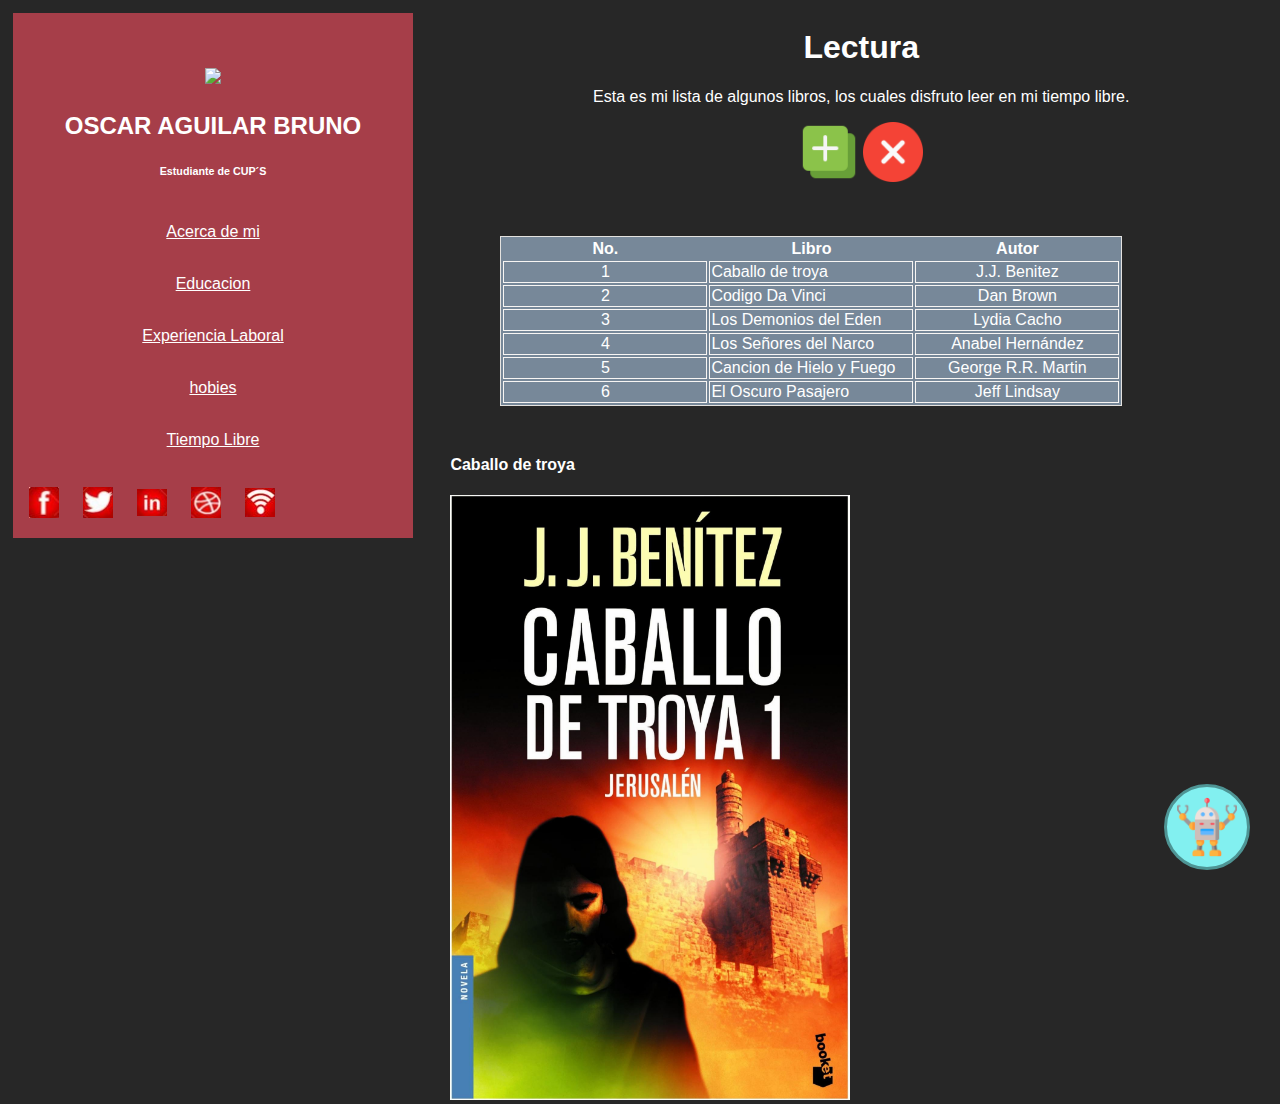
==== index2.html @ a336d6d7 "holaIA" ====
<!DOCTYPE html>
<html lang="en">
<head>
    <meta charset="UTF-8">
    <meta http-equiv="X-UA-Compatible" content="IE=edge">
    <meta name="viewport" content="width=device-width, initial-scale=1.0">
    <title>HOBIES</title>
    <link rel="stylesheet" href="css/estilo.css">
    <link rel="stylesheet" href="css/estilomenu.css">
    <link rel="stylesheet" href="css/estilotabla.css">
    <link rel="stylesheet" href="css/estiloschat.css">
    
</head>
<body>

    <div class="contenedorchatbot">
        <img class="btnchatbot" src="img/robot.png">
    </div>

    <div class="cuadrochatbot">
        <div>
            <img class="btncerrar" src="img/eliminare.png">
        </div>
        <div class="encabezadochatbot">
            <h4 class="encabezadochat">Bienvenido</h4>
        </div>
        <div class="chatchatbot">
            <h4>En que te puedo servir</h4>
        </div>
        <div class="escriturachatbot">
            <input class="mensajes" type="text">
            <img src="img/enviar.png" class="btnenviar">
        </div>
    </div>



    <div class="izquierda">
        
        <table class="rojo">
            <tr class="rosa" >                                                  

            </tr> 
            <tr >                                    
                <td > 
                    <div CLASS="fotos">
                        <img id="foto" src="img/imagen2.png" >
                    </div>
                    
                </td>    
            </tr>

            <tr>
                <td><h2>OSCAR AGUILAR BRUNO</h2>
                    <h6>Estudiante de CUP´S</h6></td>
            </tr>  
            <tr>
                
            </tr>  
            <tr id="fila1" class="no" href="index.html">
                <td > <a href="index.html">Acerca de mi</a></td>
            </tr>
            <tr id="fila2" class="no" href="index3.html"> 
                <td><a href="index3.html">Educacion</a></td>
            </tr>
            <tr id="fila3" class="no" href="index4.html">
                <td><a href="index4.html">Experiencia Laboral</a></td>
            </tr>

            <tr id="fila3.1" class="no" href="index2.html">
                <td> <a href="index2.html">hobies</a> </td>
            
            <tr id="fila3.2" class="no" href="index5.html"> 
                    <td><a href="index5.html">Tiempo Libre</a></td>
            </tr>
          


            
                                    
            
            </tr>

            <tr id="fila5" class="iconos">
                <td>
                    <table>
                        <td class="esp">

                        </td>
                       
                        <table>            
                            <tr class="tamaño"> <td><a href="https://www.facebook.com" target="_blank"><img src="img/facebook.jpg" ></a> </td><td><a href="https://www.facebook.com" target="_blank"><img src="img/twitter.jpg" ></a></td><td><a href="https://www.facebook.com" target="_blank"><img src="img/in.jpg" ></a></td><td><a href="https://www.facebook.com" target="_blank"><img src="img/balon.jpg" ></a> <td><a href="https://www.facebook.com" target="_blank"><img src="img/wifi.jpg" ></a> </td></tr>
                    </table>

                    </table>
                </td>
            </tr>
        </table>                             


    </div>

    <div class="derecha">
                
        <div class="contenido">
            <h1>Lectura</h1>
            <p>Esta es mi lista de algunos libros, los cuales disfruto leer en mi tiempo libre.</p>
            <div class="contenedorbotones">
                <img class="btnagregar" src="img/añadir.png" alt="">
                <img class="btneliminar" src="img/eliminare.png" alt="">
            </div>
    
            <div class="contenedortabla">
                <table class="tabla">
                    <tr><th>No.</th><th>Libro</th><th>Autor</th></tr>
                    <tr class="fila"><td>1</td><td class="cent">Caballo de troya</td><td>J.J. Benitez</td></tr>
                    <tr class="fila"><td>2</td><td class="cent">Codigo Da Vinci</td><td>Dan Brown</td></tr>
                    <tr class="fila"><td>3</td><td class="cent">Los Demonios del Eden</td><td>Lydia Cacho</td></tr>
                    <tr class="fila"><td>4</td><td class="cent">Los Señores del Narco</td><td>Anabel Hernández</td></tr>
                    <tr class="fila"><td>5</td><td class="cent">Cancion de Hielo y Fuego</td><td>George R.R. Martin</td></tr>
                    <tr class="fila"><td>6</td><td class="cent">El Oscuro Pasajero</td><td>Jeff Lindsay</td></tr>
    
                </table>
             
    
            </div>         
    
        </div>

        <div class="contenedorimagen">
            <h4>Caballo de troya</h4>
            <img class="imagen" src="img/descarga.jpg" alt="">
        </div>
        
    
    </div>

    
    <script src="js//compo.js"></script>
    <script src="js/comportamiento.js"></script>
    
</body>
</html>
---- css/estilo.css ----
.izquierda {
    width: 30%;
    height: 600px;
    float: left;
    margin: 5px;
   position: fixed;
}
.derecha {
    
    width: 65%;
    float: right;
}


body{
    background-color: #272727;
    color: white;
    font-family: Arial, Helvetica, sans-serif;    
}

div.iconos{
    padding: 5px;
}

h1{
    text-align: center;
}

h2{
    text-align: center;
}

h5{
    text-align: center;
}
table.rojo{
    background-color: #a63e49;
    text-align: center;    
    width: 400px;
}
p{
    text-align: center;
}

tr.rosa{
height: 50px;

}

.colum p{
    width: 500px;
    text-align: justify;
}

.colum img {
    width: 500px;
    height: 250px;
}


td.espacio{
    width: 60px;
    height: 40px;
}
td.esp{
    width: 60px;
}

td.esp2{
    width: 40px;
}

td.cono{
    background-color: rgb(116, 103, 103);
    width: 510px;
}

table.titulos{
    text-align: center;
}
tr.si{
    width: 50px;
    height: 50px;
}
tr.no{
    width: 70px;
    height: 50px;
    text-shadow: hotpink;
}
tr.esp{
  height: 30px;
}

table.negro{    
    text-align: justify;
    
}

td#foto{    
    max-width:20px; 
    max-height:20px   
}

div.contenedordebotones{
    
    color: white;
}


tr.si{
    background-color: #ebe7e7;
    color: rgb(172, 47, 134);
    height: 70px;
}


tr.no:hover{
    background-color: #ebe7e7;
    color: rgb(172, 47, 134);
    height: 70px;
}

hr.rojo{
    border-color: red;
    background-color: red;
    width: 60px;
    height: 2px;
}


div.contenedorbotones{
    color: white;
    text-align: center;
   
}

tr.resaltar:hover{    
    background-color: deeppink;
}

tr.resaltar{    
    background-color: cadetblue;       
    height: 100px;
}

td.resaltar{
width: 150px;
background-color: rgb(50, 155, 50);

}

div.contenedorinformacion{
background-color: rgb(68, 32, 15);
width: 700px;
}

img#contenedorImagen{
    
    width: 270px;
}
img.derecha{
    
    width: 30px;
    height: 50px;
}
.contenedordeboton img{
    width: 100px;
    margin: 20px;

}
.contenedordeboton img:hover{
    transform: scale(1.1);
    
}

a{
    color: white;

}

a:hover {
    color: brown;
}

.ico img:hover {
    background-color: rgb(122, 122, 122);
}

.años {
    font-size: 50px;
    text-align: center;    
}
---- css/estilomenu.css ----
.menu {
    background-color: red;
    width: 300px;
    padding: 15px;
    text-align: center;
    color: cornsilk;
    float: left;
    margin: 10px;
}

.menu img {
    width: 200px;
}

.fotos img {
    width: 200px;

}

menu li:hover{
    background-color: indianred;
    height: 50px;
}

.tamaño img{
    text-align: center;
    width: 30px;
    margin: 10px;
}

.tamaño img:hover {
    
    transform: scale(1.4);
}
---- css/estilotabla.css ----
/*.contenido {
    background-color: lightseagreen;
    
}*/

.contenedorbotones img{
    width: 60px;    
}

.contenedorbotones img:hover {
    transform: scale(1.1);
}


.contenedorimagen img {
    width: 400px;  
    text-align: center;  
}



.contenedortabla td {
    border: white 1px solid;
}

.tabla {
    
    margin: 50px;
    background-color: lightslategray;
    border: rgb(228, 226, 223) 1px solid;
    text-align: center;
}


.fila td {
    border: rgb(247, 245, 243) 1px solid;
    width: 200px;
}

.cent {
    text-align: justify;
}
.tabla tr:hover{
    background-color: tomato;
    transform: scale(1.1);
}
---- css/estiloschat.css ----
.contenedorchatbot {
    background-color: rgb(130, 240, 240);
    width: 60px;
    height: 60px;
    border-radius: 50px;
    padding: 10px;
    border: 3px solid #4e9494;
    /*posisicion del boton con las siguientes tres lineas*/
    position: fixed;
    bottom: 30px;
    right: 30px;
    border-radius: 50px;
}

.btnchatbot {
    width: 100%;
}



.btnchatbot:hover {
    transform: scale(1.1);
}

.cuadrochatbot{
    background-color: rgb(70, 148, 148);
    width: 300px;
    height: 400px;
    display: none;
    position: fixed;
    bottom: 50px;
    right: 50px;
    border-radius: 20px;
    padding: 0 5px;
}

.encabezadochatbot {
    background-color: gray;
    width: 270px;
    height: 30px;
    border-radius: 20px;  
    color: gainsboro;
    font-size: larger; 
}

.encabezadochat {
    padding: 10px;
}

.btncerrar{
    width: 20px;
    position: absolute;
    top: 5px;
    right: 5px;

}

.btncerrar:hover{
    transform: scale(1.2);
}

.chatchatbot {
    background-color: rgb(71, 191, 71);
    height: 270px;
    padding: 5px;
    margin: 5px;
    overflow: scroll;
}

.escriturachatbot {
    margin: 5px, 0, 0 , 0px;
    background-color: ivory;
    height: 27px;
    border-radius: 10px;
    padding: 4px;
}

.btnenviar {
    width: 25px;
    float: right;
}

.btnenviar:hover {
    transform: scale(1.1);

}

.mensajes {
    height: 20px;
    width: 250px;
    border: 1px solid rgb(255, 255, 255);
    color: slategrey;
    float: left;

}

.mensajes:focus {
    height: 20px;
    border: 1px solid rgb(255, 255, 255)
}

.mensajeusuario {
    text-align: right;
    color: fuchsia;
}
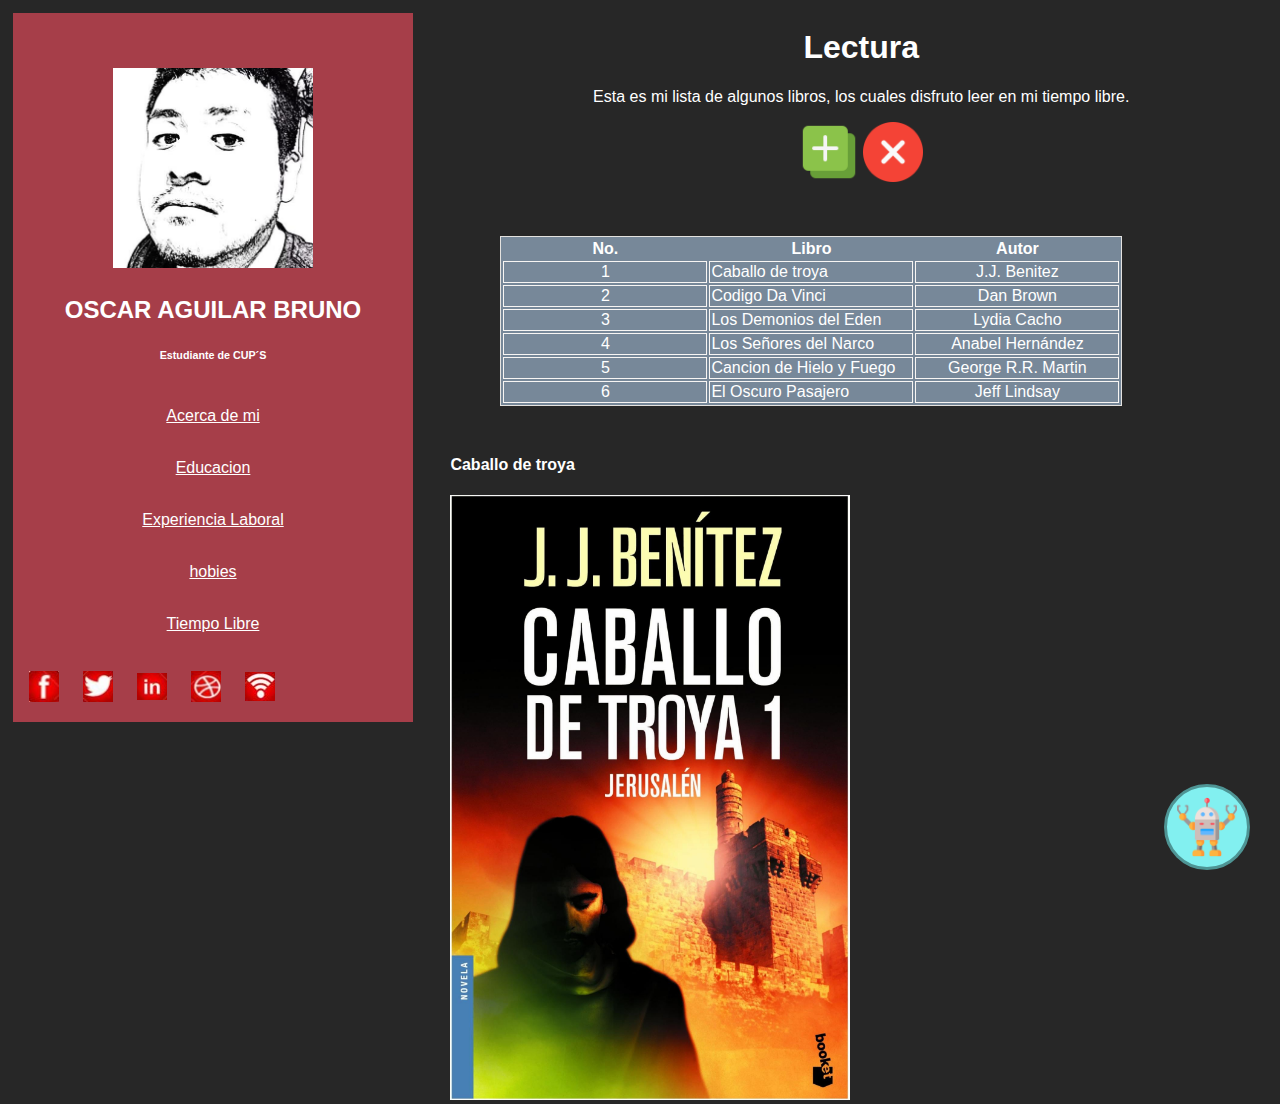
==== commit a2d1e828: "otra vez" ====
--- a/index2.html
+++ b/index2.html
@@ -44,7 +44,7 @@
             <tr >                                    
                 <td > 
                     <div CLASS="fotos">
-                        <img id="foto" src="img/imagen2.png" >
+                        <img id="foto" src="img/hola.jpg" >
                     </div>
                     
                 </td>    
